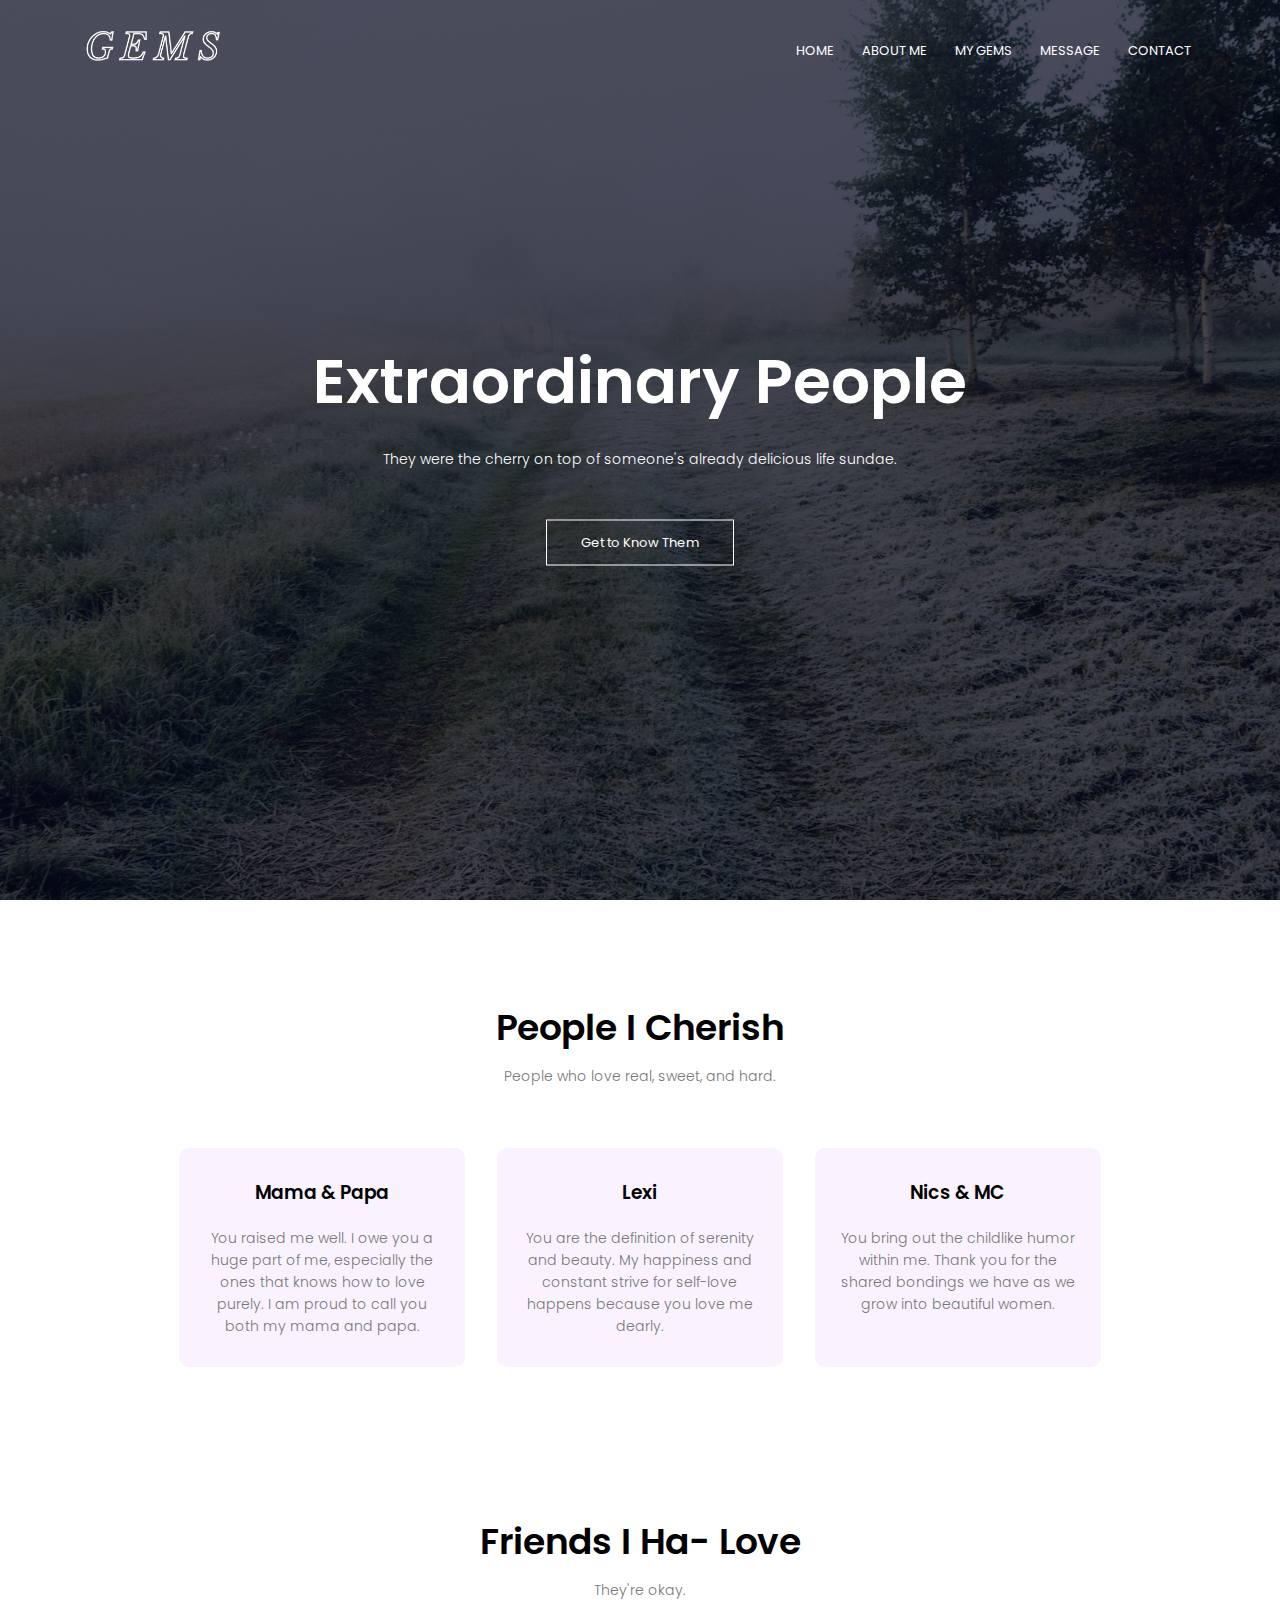
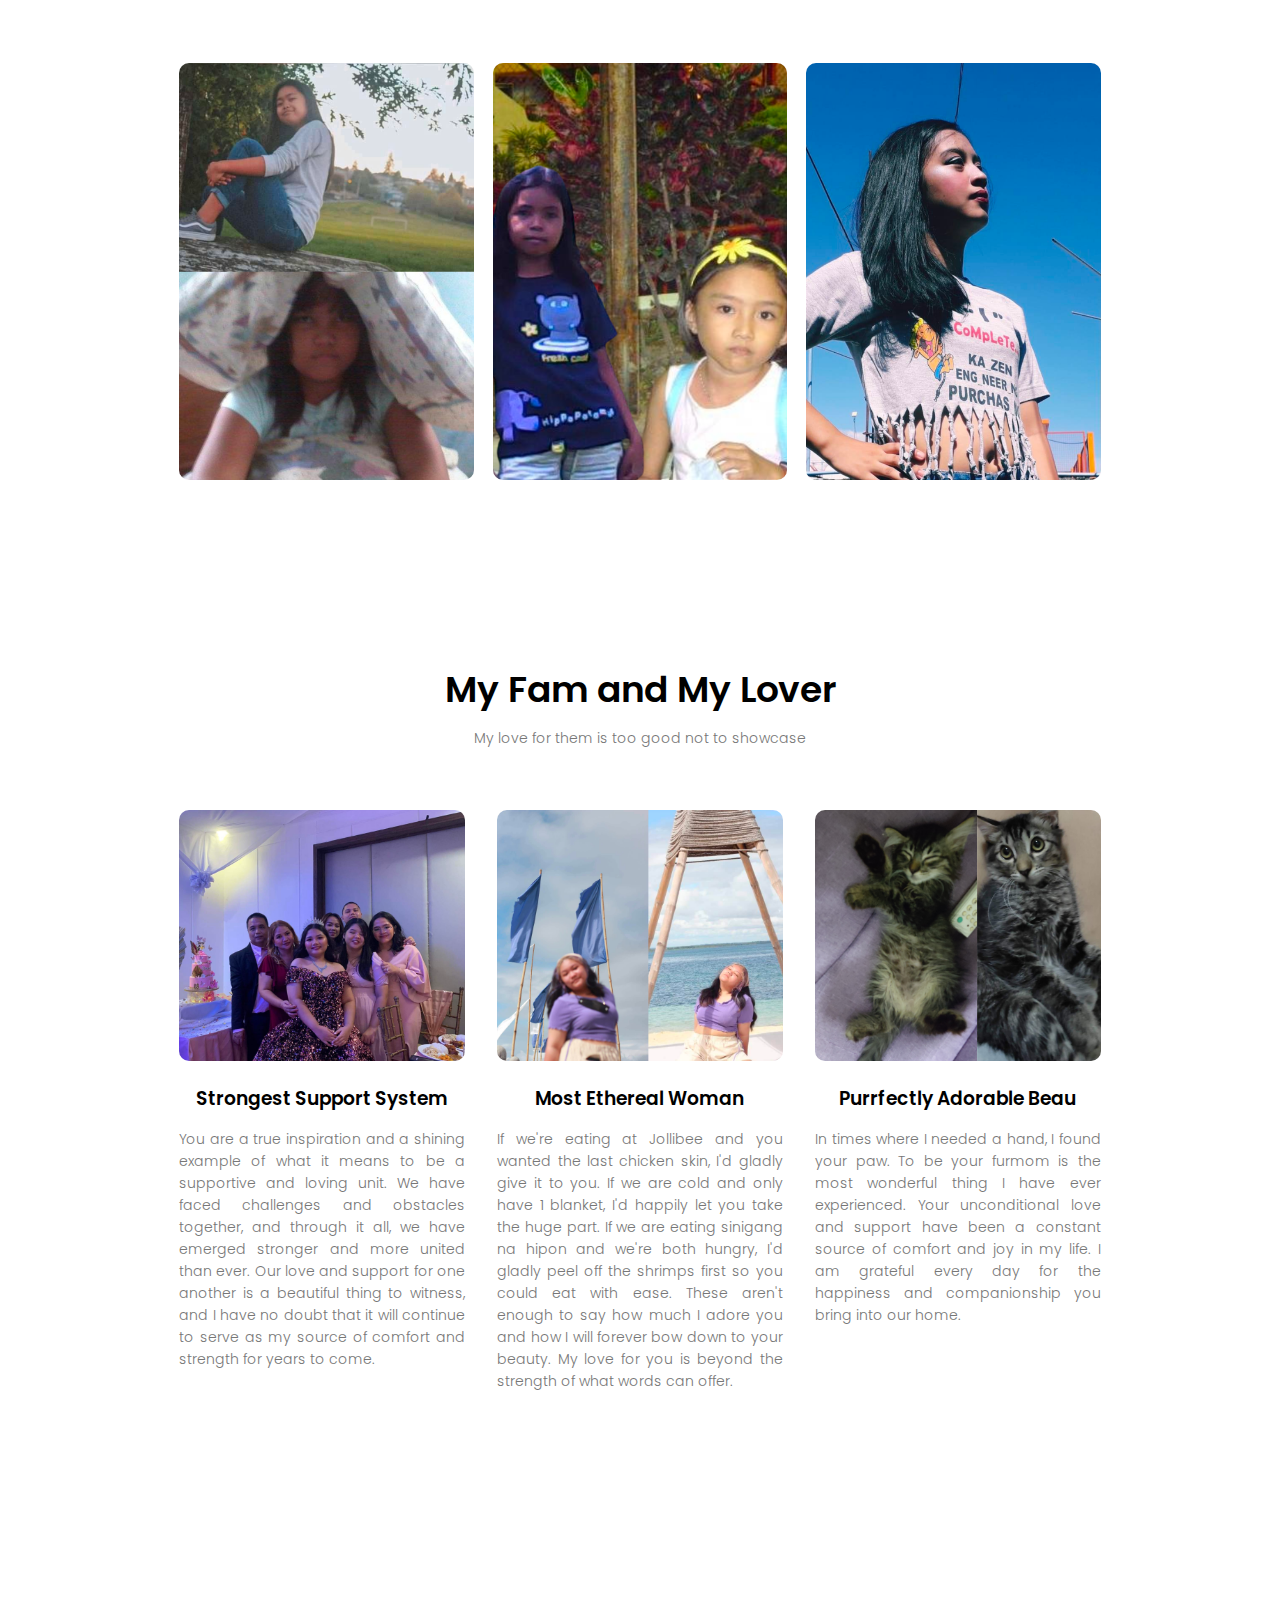
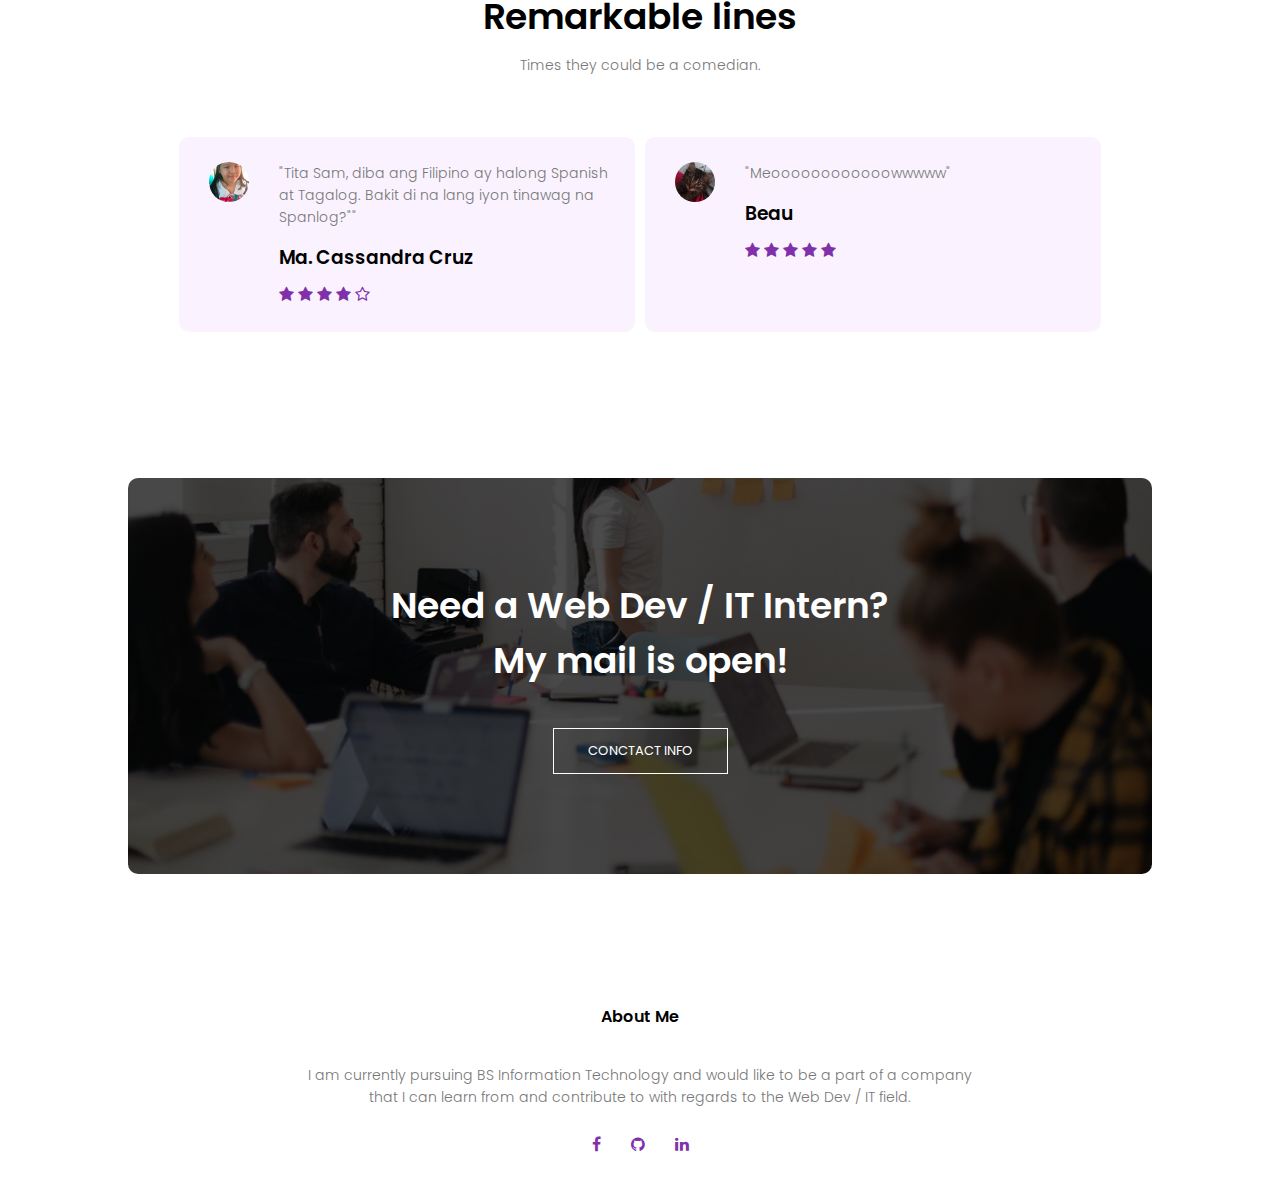
==== index.html @ ed2e0ced "Add double quotes on Beau's line" ====
<!DOCTYPE html>
<html>
    <head>
        <meta name="viewport" content="width=device-width, initial-scale=1.0">
        <title>Gems</title>
        <link rel="stylesheet" href="style.css">
        <link rel="preconnect" href="https://fonts.googleapis.com">
        <link rel="preconnect" href="https://fonts.gstatic.com" crossorigin>
        <link href="https://fonts.googleapis.com/css2?family=Poppins:ital,wght@0,100;0,200;0,300;0,400;0,500;0,600;0,700;0,800;0,900;1,100;1,200;1,300;1,400;1,500;1,600;1,700;1,800;1,900&display=swap" rel="stylesheet">
        <link href="https://cdnjs.cloudflare.com/ajax/libs/font-awesome/4.3.0/css/font-awesome.css" rel="stylesheet"  type='text/css'>
    </head>
    <body>
        <section class="header">
            <nav>
                <a href="index.html"><img src="images/logo.png"></a>
                <div class="nav-links" id="navLinks">
                    <i class="fa fa-times" onclick="hideMenu()"></i>
                    <ul>
                        <li><a href="">HOME</a></li>
                        <li><a href="">ABOUT ME</a></li>
                        <li><a href="">MY GEMS</a></li>
                        <li><a href="">MESSAGE</a></li>
                        <li><a href="">CONTACT</a></li>
                    </ul>
                </div>
                <i class="fa fa-bars" onclick="showMenu()"></i>
            </nav>
        <div class="text-box">
            <h1>Extraordinary People</h1>
            <p>They were the cherry on top of someone's already delicious life sundae.</p>
            <a href="" class="hero-btn">Get to Know Them</a>
        </div>
        </section>

        <!--- People I Cherish --->
        <section class="mygems">
            <h1>People I Cherish</h1>
            <p>People who love real, sweet, and hard.</p>

            <div class="row">
                <div class="main-col">
                    <h3>Mama & Papa</h3>
                    <p>You raised me well. I owe you a huge part of
                        me, especially the ones that knows how to love purely.
                        I am proud to call you both my mama and papa.</p>
                </div>
                <div class="main-col">
                    <h3>Lexi</h3>
                    <p>You are the definition of serenity and beauty. My happiness and
                        constant strive for self-love happens because you love 
                        me dearly.
                    </p>
                </div>
                <div class="main-col">
                    <h3>Nics & MC</h3>
                    <p>You bring out the childlike humor within me. Thank you for the
                        shared bondings we have as we grow into beautiful women.</p>
                </div>
            </div>
        </section>

        <!--- Friends I Ha- Love-->
        <section class="mygems2">
            <h1>Friends I Ha- Love</h1>
            <p>They're okay.</p>

            <div class="row">

                <div class="friends-col">
                    <img src="images/1.png">
                    <class class="layer">
                        <h3>Dide & Tahum</h3>
                        <p>They're like my dysfunctional family, but <br> with one who vapes like shit
                            and <br> the other who's always infuriated <br> about her sperm donor.</p>
                    </class>
                </div>

                <div class="friends-col">
                    <img src="images/2.png">
                    <class class="layer">
                        <h3>Becca & Bontot</h3>
                        <p>They're most likely the peeps who would <br> bail me out of jail,
                            but will be the main reason <br> I'm there in the first place.</p>
                    </class>
                </div>

                <div class="friends-col">
                    <img src="images/3.png">
                    <class class="layer">
                        <h3>Kaline</h3>
                        <p>We're the type of friends who always have each other's backs, 
                            but also roast each other relentlessly.</p>
                    </class>
                </div>
            </div>
        </section>

        <!-- Fam and My Lover-->
        <section class="dearest">
            <h1>My Fam and My Lover</h1>
            <p>My love for them is too good not to showcase</p>

            <div class="row">
                <div class="dear-col">
                    <img src="images/family.png">
                    <h3>Strongest Support System</h3>
                    <p>You are a true inspiration and a shining example of what it means to be a supportive and loving unit.
                        We have faced challenges and obstacles together, and through it all, we have emerged stronger and more united than ever. 
                        Our love and support for one another is a beautiful thing to witness, and I have no doubt that it will continue to serve as my source of comfort and strength for years to come.</p>
                </div>
                <div class="dear-col">
                    <img src="images/leximae.png">
                    <h3>Most Ethereal Woman</h3>
                    <p>If we're eating at Jollibee and you wanted the last chicken skin, I'd gladly give it to you.
                        If we are cold and only have 1 blanket, I'd happily let you take the huge part.
                        If we are eating sinigang na hipon and we're both hungry, I'd gladly peel off the shrimps first
                        so you could eat with ease. These aren't enough to say how much I adore you and how 
                        I will forever bow down to your beauty. My love for you is beyond the strength of what words can offer.
                    </p>
                </div>
                <div class="dear-col">
                    <img src="images/sibeau.png">
                    <h3>Purrfectly Adorable Beau</h3>
                    <p>In times where I needed a hand, I found your paw.
                        To be your furmom is the most wonderful thing I have ever experienced.
                        Your unconditional love and support have been a constant source of comfort and joy in my life.
                        I am grateful every day for the happiness and companionship you bring into our home.</p>
                </div>
            </div>
            
        </section>

        <!-- Funny Quotes -->
        <section class="remarkable">
            <h1>Remarkable lines</h1>
            <p>Times they could be a comedian.</p>

            <div class="row">

                <div class="lines">
                    <img src="images/user1.png">
                    <div>
                        <p>"Tita Sam, diba ang Filipino ay halong Spanish at Tagalog.
                            Bakit di na lang iyon tinawag na Spanlog?""
                        </p>
                        <h3>Ma. Cassandra Cruz</h3>
                        <i class="fa fa-star"></i>
                        <i class="fa fa-star"></i>
                        <i class="fa fa-star"></i>
                        <i class="fa fa-star"></i>
                        <i class="fa fa-star-o"></i>
                    </div>
                </div>

                <div class="lines">
                    <img src="images/user2.png">
                    <div>
                        <p>"Meoooooooooooowwwww"</p>
                        <h3>Beau</h3>
                        <i class="fa fa-star"></i>
                        <i class="fa fa-star"></i>
                        <i class="fa fa-star"></i>
                        <i class="fa fa-star"></i>
                        <i class="fa fa-star"></i>
                    </div>
                </div>

            </div>

        </section>

        <!-- Call to Action-->
        <section class="cta">
            <h1>Need a Web Dev / IT Intern?<br>My mail is open!</h1>
            <a href="" class="hero-btn">CONCTACT INFO</a>
        </section>

        <!-- Footer-->
        <section class="footer">
            <h4>About Me</h4>
            <p>I am currently pursuing BS Information Technology and
                would like to be a part of a company<br>that I can learn
                from and contribute to with regards to the Web Dev / IT field.
            </p>
            <div class="icons">
                <i class="fa fa-facebook"></i>
                <i class="fa fa-github"></i>
                <i class="fa fa-linkedin"></i>

            </div>
        </section>

        <script>
            var navLinks = document.getElementById("navLinks");
            function showMenu() {
                navLinks.style.right = "0";
            }
            function hideMenu() {
                navLinks.style.right = "-200px";
            }
        </script>
    </body>
</html>
---- style.css ----
*{
    margin: 0;
    padding: 0;
    font-family: 'Poppins', sans-serif;
}

.header {
    min-height: 100vh;
    width: 100%;
    background-image: linear-gradient(rgba(4,9,30,0.7),rgba(4,9,30,0.7)),url(images/banner.png);
    background-position: center;
    background-size: cover;
    position: relative;
}

nav {
    display: flex;
    padding: 2% 6%;
    justify-content: space-between;
    align-items: center;
}

nav img {
    width: 150px;
}

.nav-links {
    flex: 1;
    text-align: right;
}

.nav-links ul li {
    list-style: none;
    display: inline-block;
    padding: 8px 12px;
    position: relative;
}

.nav-links ul li a{
    color: #fff;
    text-decoration: none;
    font-size: 13px;
}

.nav-links ul li::after {
    content: '';
    width: 0%;
    height: 2px;
    background: #8030a9;
    display: block;
    margin: auto;
    transition: 0.5s;
}

.nav-links ul li:hover::after {
    width: 100%;
}

.text-box {
    width: 90%;
    color: #fff;
    position: absolute;
    top: 50%;
    left: 50%;
    transform: translate(-50%, -50%);
    text-align: center;
}

.text-box h1 {
    font-size: 62px;
}

.text-box p {
    margin: 10px 0 40px;
    font-size: 14px;
    color: #fff;
}

.hero-btn {
    display: inline-block;
    text-decoration: none;
    color: #fff;
    border: 1px solid #fff;
    padding: 12px 34px;
    font-size: 13px;
    background: transparent;
    position: relative;
    cursor: pointer;
}

.hero-btn:hover {
    border: 1px solid #8030a9;
    background: #8030a9;
    transition: 1s;
}

nav .fa {
    display: none;
}

@media(max-width: 700px) {
    .text-box h1 {
        font-size: 20px;
    }

    .nav-links ul li {
        display: block;
    }
    .nav-links {
        position: absolute;
        background: #8030a9;
        height: 100vh;
        width: 200px;
        top: 0;
        right: -200px;
        text-align: left;
        z-index: 2;
        transition: 1s;
    }
    nav .fa {
        display: block;
        color: #fff;
        margin: 10px;
        font-size: 22px;
        cursor: pointer;
    }
    .nav-links ul {
        padding: 30px;
    }
}

/*--- My Gems ---*/

.mygems {
    width: 80%;
    margin: auto;
    text-align: center;
    padding-top: 100px
}

h1 {
    font-size: 36px;
    font-weight: 600;
}

p {
    color: #777;
    font-size: 14px;
    font-weight: 300;
    line-height: 22px;
    padding: 10px;
}

.row {
    margin: 5%;
    display: flex;
    justify-content: space-between;
}

.main-col {
    flex-basis: 31%;
    background: #faf3ff;
    border-radius: 10px;
    margin-bottom: 5%;
    padding: 20px 12px;
    box-sizing: border-box;
    transition: 0.5s;
}

h3 {
    text-align: center;
    font-weight: 600;
    margin: 10px 0;
}

.main-col:hover {
    box-shadow: 0 0 20px 0px rgba(0,0,0,0.2);
}

@media(max-width: 700px) {
    .row {
        flex-direction: column;
    }
}

/*--- My Gems ---*/
.mygems2 {
    width: 80%;
    margin: auto;
    text-align: center;
    padding-top: 50px;
}

.friends-col {
    flex-basis: 32%;
    border-radius: 10px;
    margin-bottom: 30px;
    position: relative;
    overflow: hidden;
}

.friends-col img {
    width: 100%;
    display: block;
}

.layer {
    background: transparent;
    height: 100%;
    width: 100%;
    position: absolute;
    top: 0;
    left: 0;
    transition: 0.5s;
}

.layer:hover {
    background: rgba(136, 0, 226, 0.7);
}

.layer h3 {
    width: 100%;
    font-weight: 500;
    color: #fff;
    font-size: 26px;
    bottom: 0;
    left: 50%;
    transform: translateX(-50%);
    position: absolute;
    opacity: 0;
    transition: 0.5s;
}

.layer:hover h3 {
    bottom: 10%;
    opacity: 1;
}

.layer p {
    width: 100%;
    font-weight: 500;
    color: #fff;
    font-size: 15px;
    bottom: 0;
    left: 50%;
    transform: translateX(-50%);
    position: absolute;
    opacity: 0;
    transition: 0.5s;
}

.layer:hover p {
    bottom: 49%;
    opacity: 1;
}

.dearest {
    width: 80%;
    margin: auto;
    text-align: center;
    padding-top: 100px;
}

.dear-col {
    flex-basis: 31%;
    border-radius: 10px;
    margin-bottom: 5%;
    text-align: justify;
}

.dear-col img {
    width: 100%;
    border-radius: 10px;
}

.dear-col p {
    padding: 0;
}

.dear-col h3 {
    margin-top: 16px;
    margin-bottom: 15px;
    text-align: center;
}

/*-- remarkable ---*/

.remarkable {
    width: 80%;
    margin: auto;
    padding-top: 100px;
    text-align: center;
}

.lines {
    flex-basis: 44%;
    border-radius: 10px;
    margin-bottom: 5%;
    text-align: left;
    background: #faf3ff;
    padding: 25px;
    cursor: pointer;
    display: flex;
}

.lines img {
    height: 40px;
    margin-left: 5px;
    margin-right: 30px;
    border-radius: 50%;
}

.lines p {
    padding: 0;
}

.lines h3 {
    margin-top: 15px;
    text-align: left;
}

.lines .fa {
    color: #8030a9;
}

@media(max-width: 700px) {
    .lines img {
        margin-left: 0px;
        margin-right: 15px;
    }
}

/*---- Call to action ---*/

.cta {
    margin: 100px auto;
    width: 80%;
    background-image: linear-gradient(rgba(0,0,0,0.7),rgba(0,0,0,0.7)),url(images/banner2.jpg);
    background-position: center;
    background-size: cover;
    border-radius: 10px;
    text-align: center;
    padding: 100px 0;
}

.cta h1 {
    color: #fff;
    margin-bottom: 40px;
    padding: 0;
}

@media(max-width: 700px) {
    .cta h1 {
        font-size: 24px;
    }
}

/*--- footer ----*/

.footer {
    width: 100%;
    text-align: center;
    padding: 30px 0;
}

.footer h4 {
    margin-bottom: 25px;
    margin-top: 600;
    font-weight: 600;
}

.icons .fa {
    color: #8030a9;
    margin: 0 13px;
    cursor: pointer;
    padding: 18px 0;
}

/*---- about me ---*/
.sub-header {
    height: 50vh;
    width: 100%;
    background-image: linear-gradient(rgba(4,9,30,0.7),rgba(4,9,30,0.7)),url(images/background.jpg);
    background-position: center;
    background-size: cover;
    text-align: center;
    color: #fff;
}

.sub-header h1 {
    margin-top: 100px;
}

.about-me {
    width: 80%;
    margin: auto;
    padding-top: 80px;
    padding-bottom: 50px;
}

.about-col {
    flex-basis: 48%;
    padding: 30px 2px;
}

.about-col img {
    width: 100%;
}

.about-col h1 {
    padding-top: 0;
}

.about-col p {
    padding: 15px 0 25px;
}

.purple-btn {
    border: 1px solid #8030a9;
    background: transparent;
    color: #8030a9;
}

.purple-btn:hover {
    color: #fff;
}
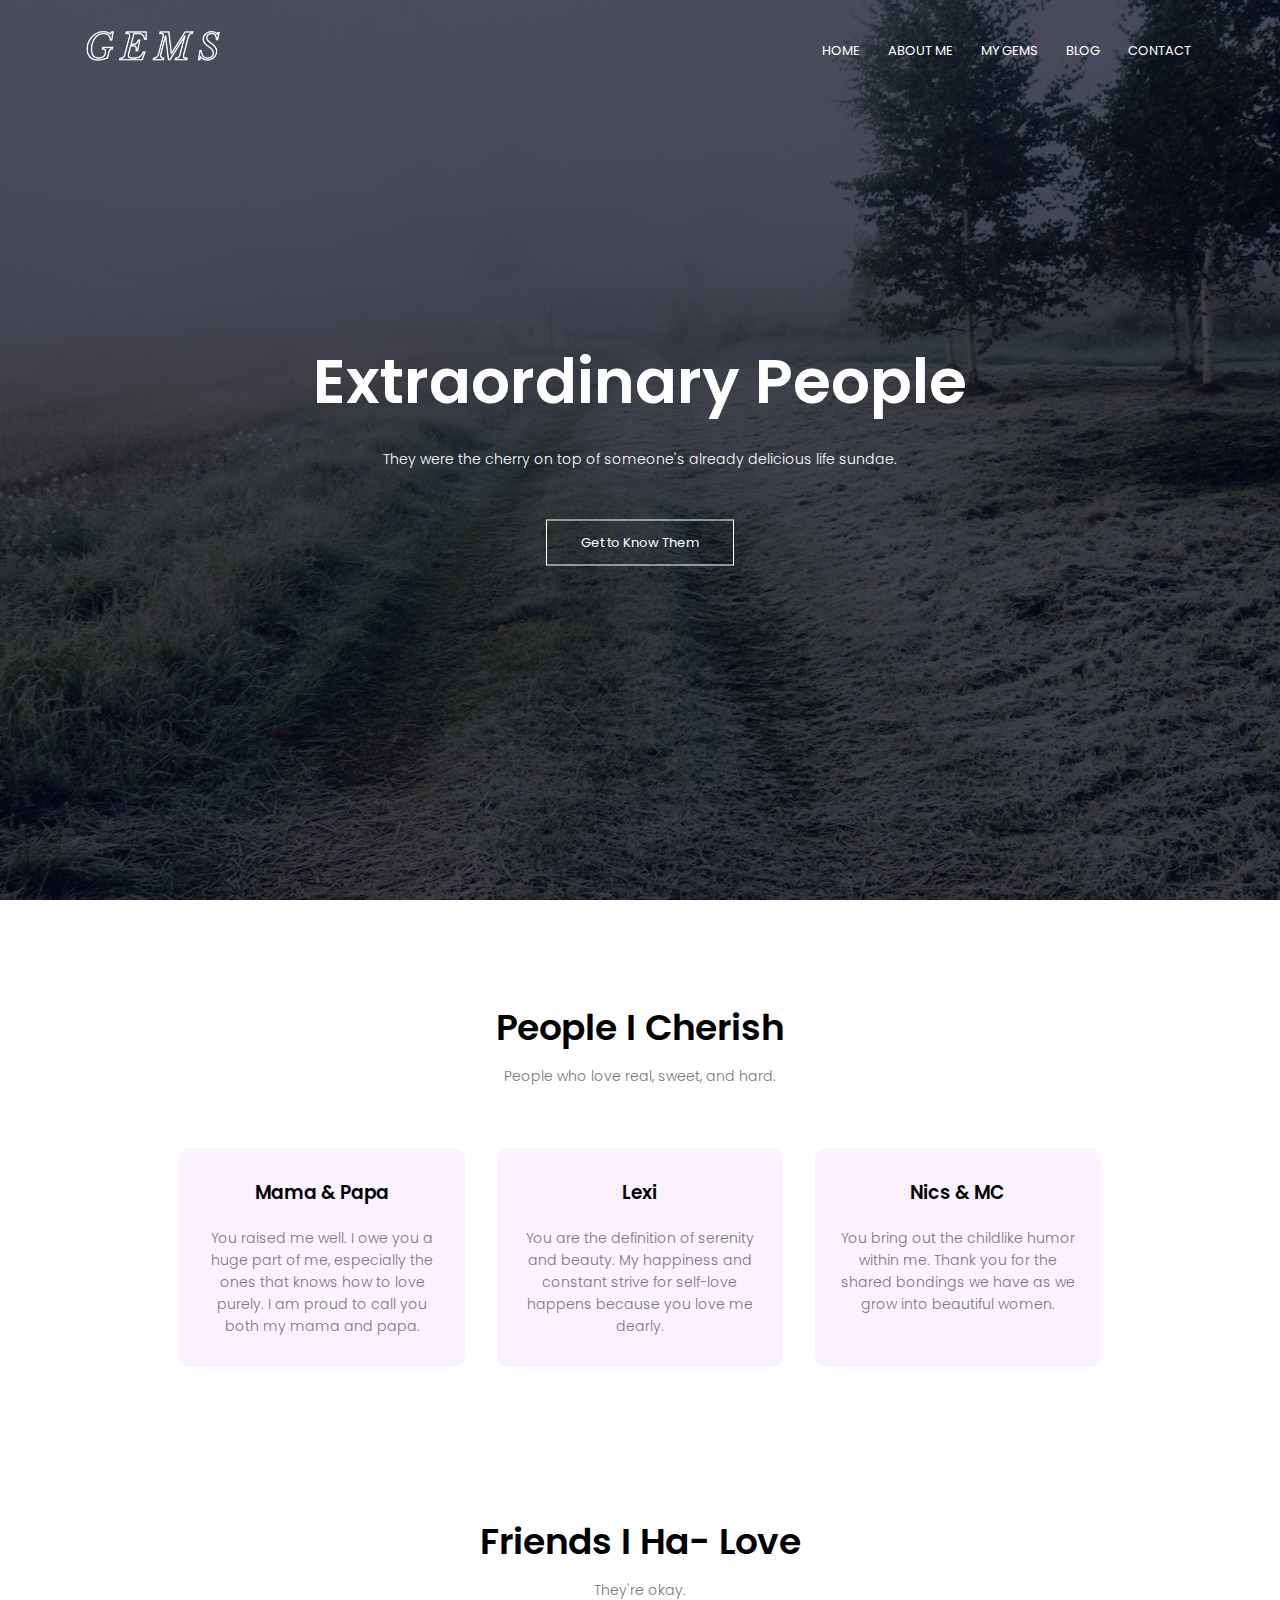
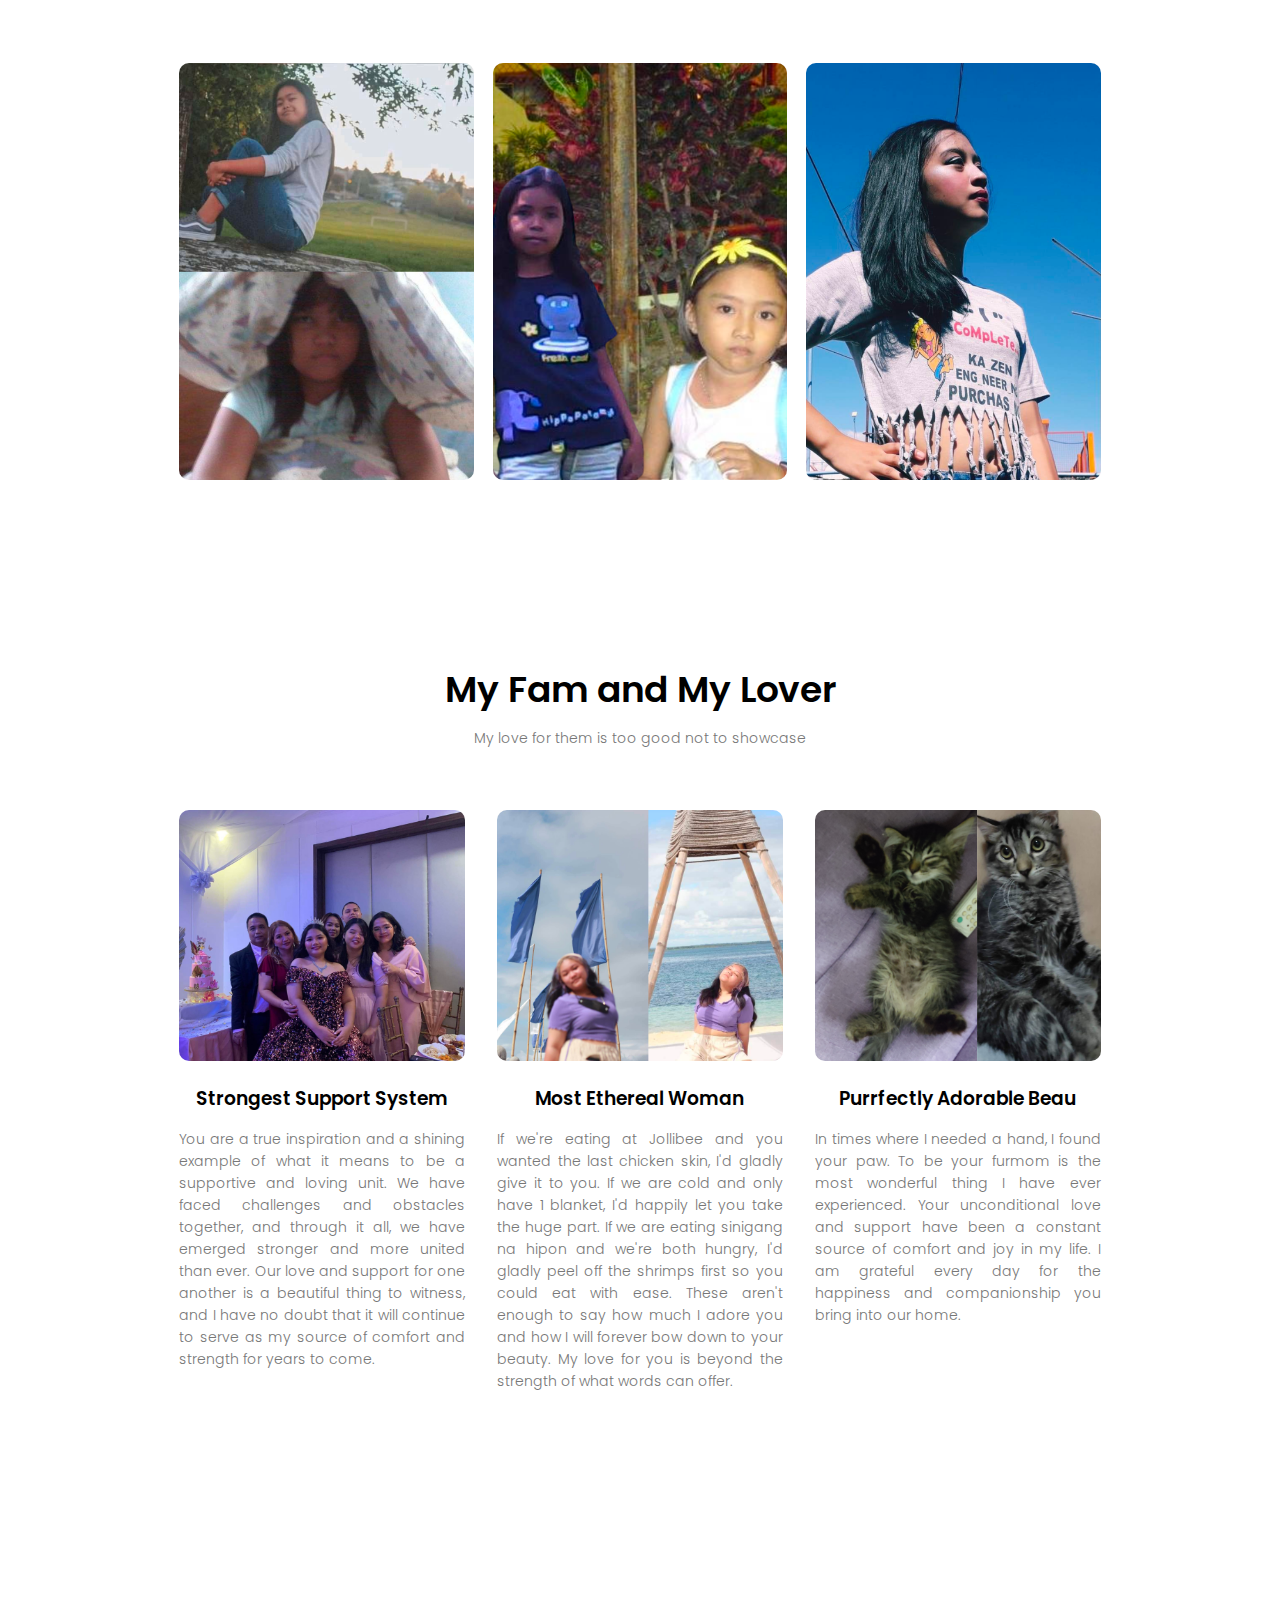
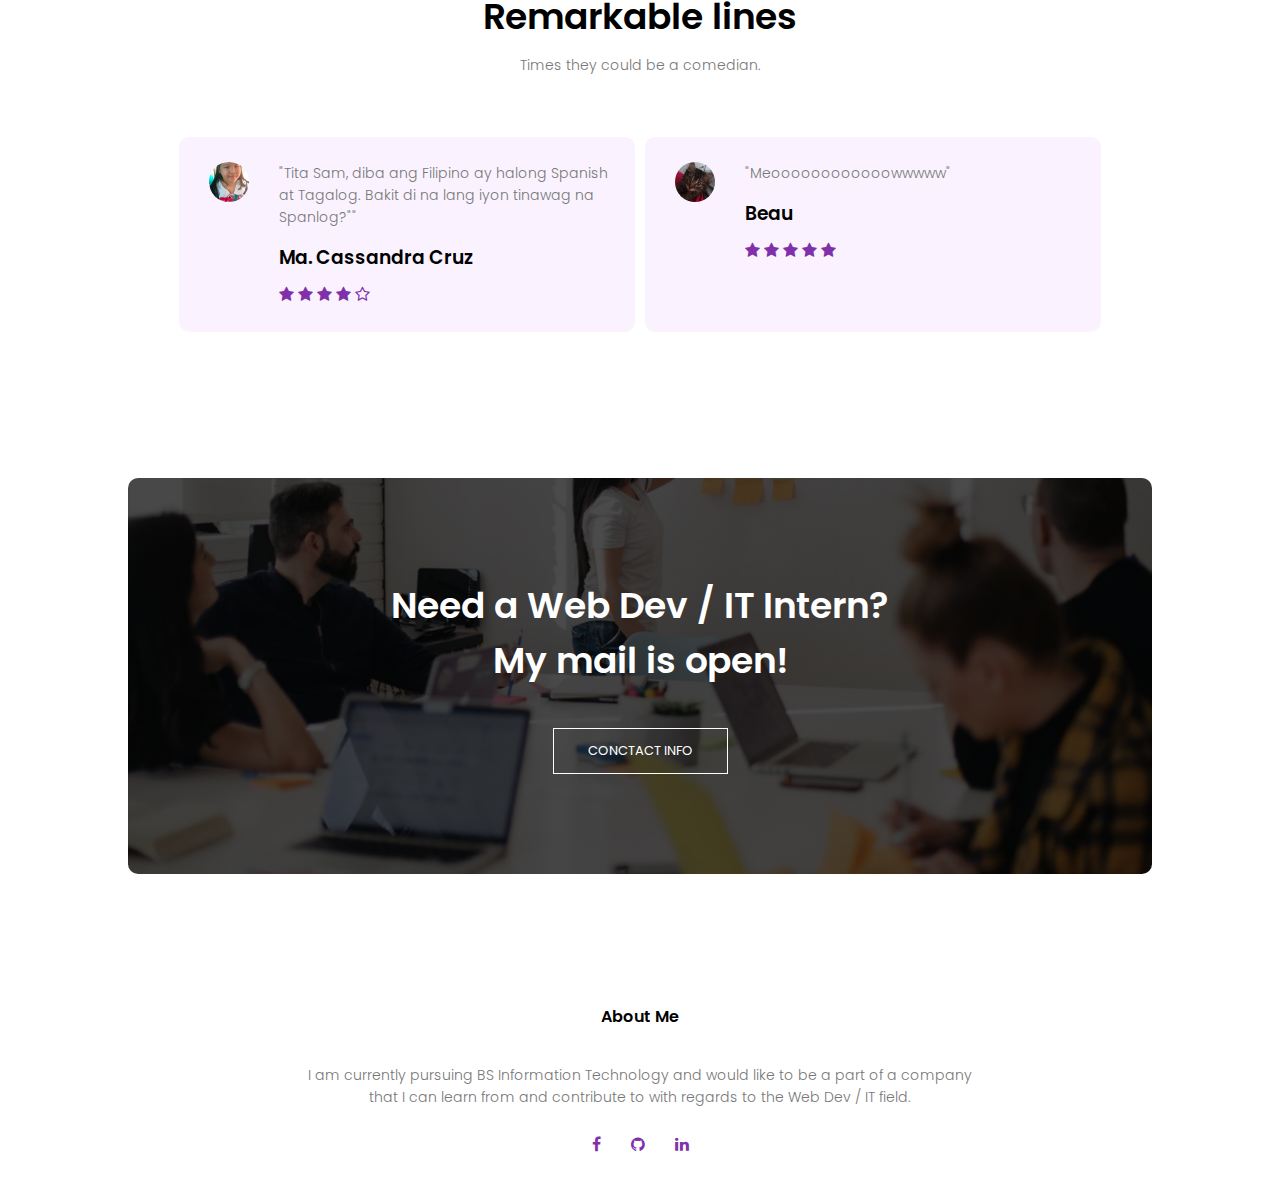
==== commit c2ed16ea: "Change MESSAGE to BLOG" ====
--- a/index.html
+++ b/index.html
@@ -16,10 +16,10 @@
                 <div class="nav-links" id="navLinks">
                     <i class="fa fa-times" onclick="hideMenu()"></i>
                     <ul>
-                        <li><a href="">HOME</a></li>
-                        <li><a href="">ABOUT ME</a></li>
+                        <li><a href="index.html">HOME</a></li>
+                        <li><a href="about.html">ABOUT ME</a></li>
                         <li><a href="">MY GEMS</a></li>
-                        <li><a href="">MESSAGE</a></li>
+                        <li><a href="">BLOG</a></li>
                         <li><a href="">CONTACT</a></li>
                     </ul>
                 </div>
--- a/style.css
+++ b/style.css
@@ -405,6 +405,7 @@
 
 .about-col img {
     width: 100%;
+    border-radius: 15px;
 }
 
 .about-col h1 {
@@ -423,4 +424,14 @@
 
 .purple-btn:hover {
     color: #fff;
+}
+
+/*--- my-gems --*/
+.my-gems {
+    background-image: linear-gradient(rgba(4,9,30,0.7),rgba(4,9,30,0.7)),url(images/background2.jpg);
+}
+
+/*--- blog --*/
+.blog {
+    background-image: linear-gradient(rgba(4,9,30,0.7),rgba(4,9,30,0.7)),url(images/background3.jpg);
 }